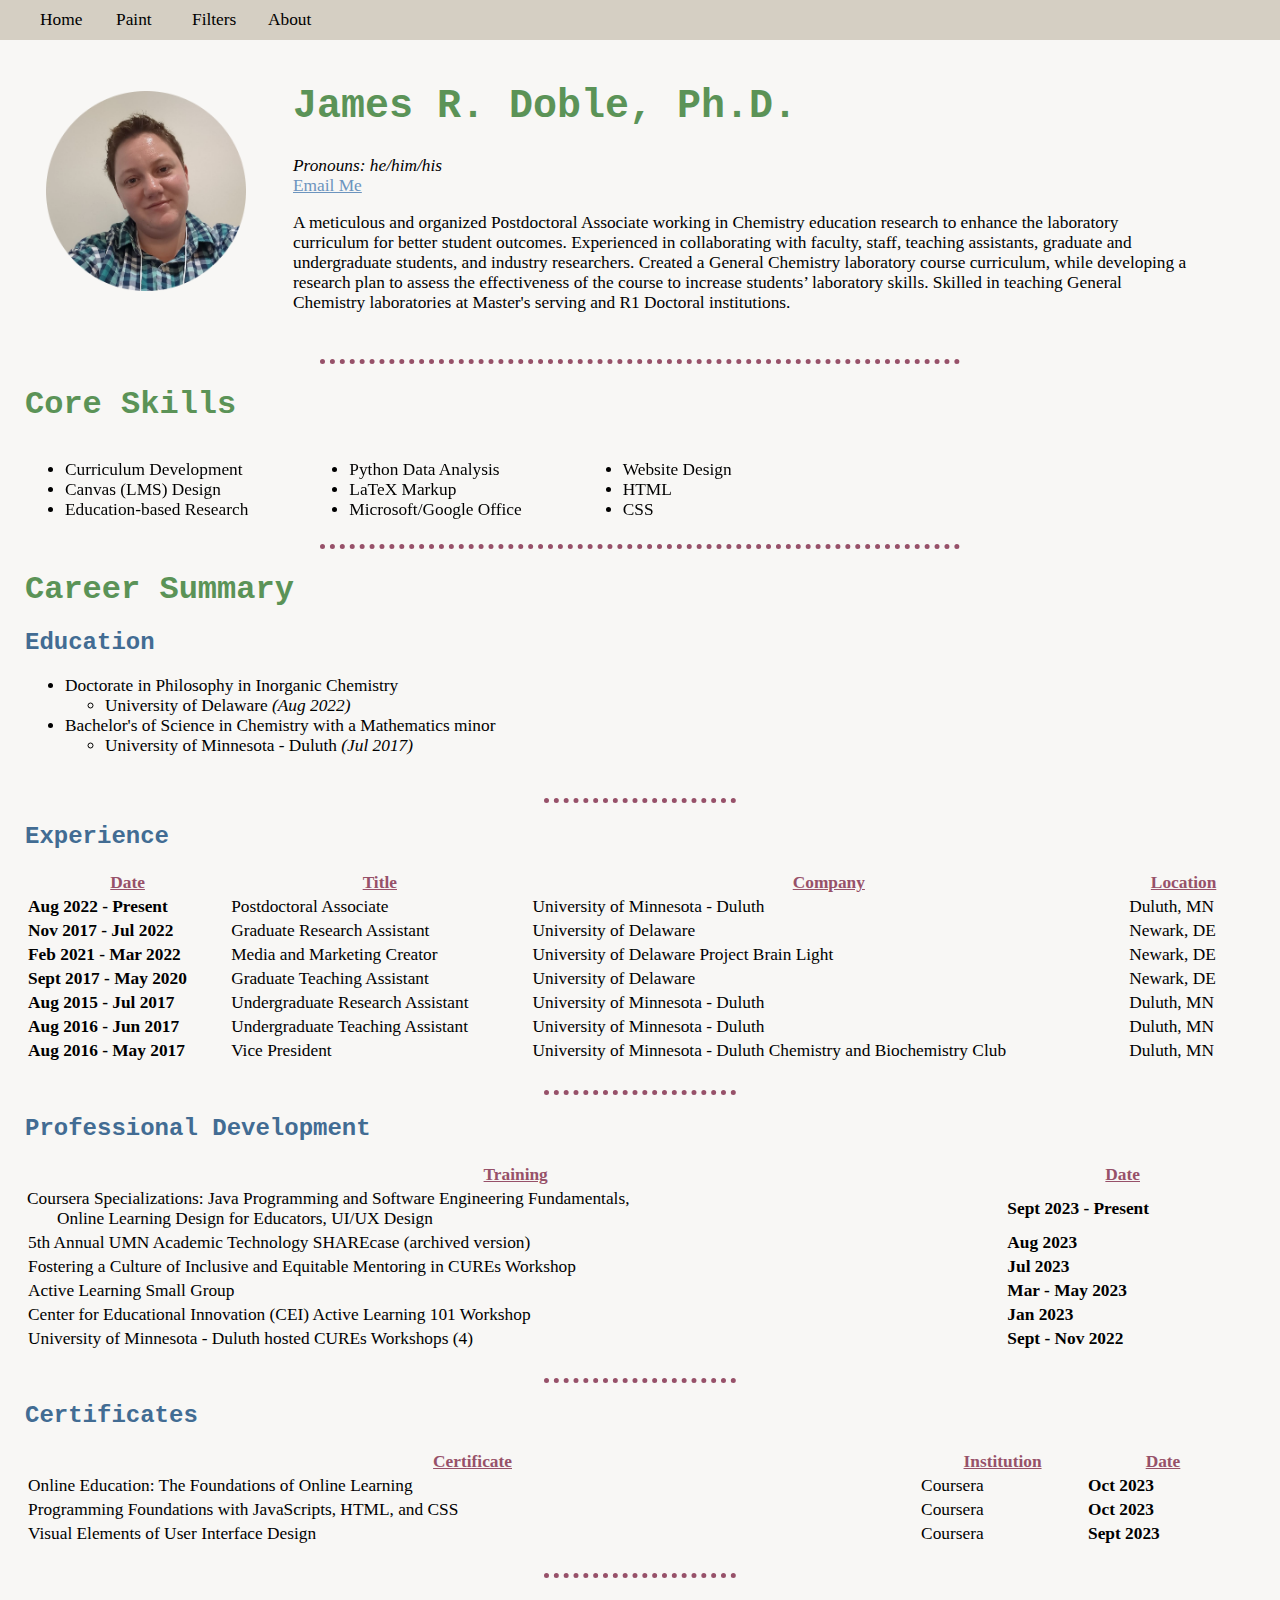
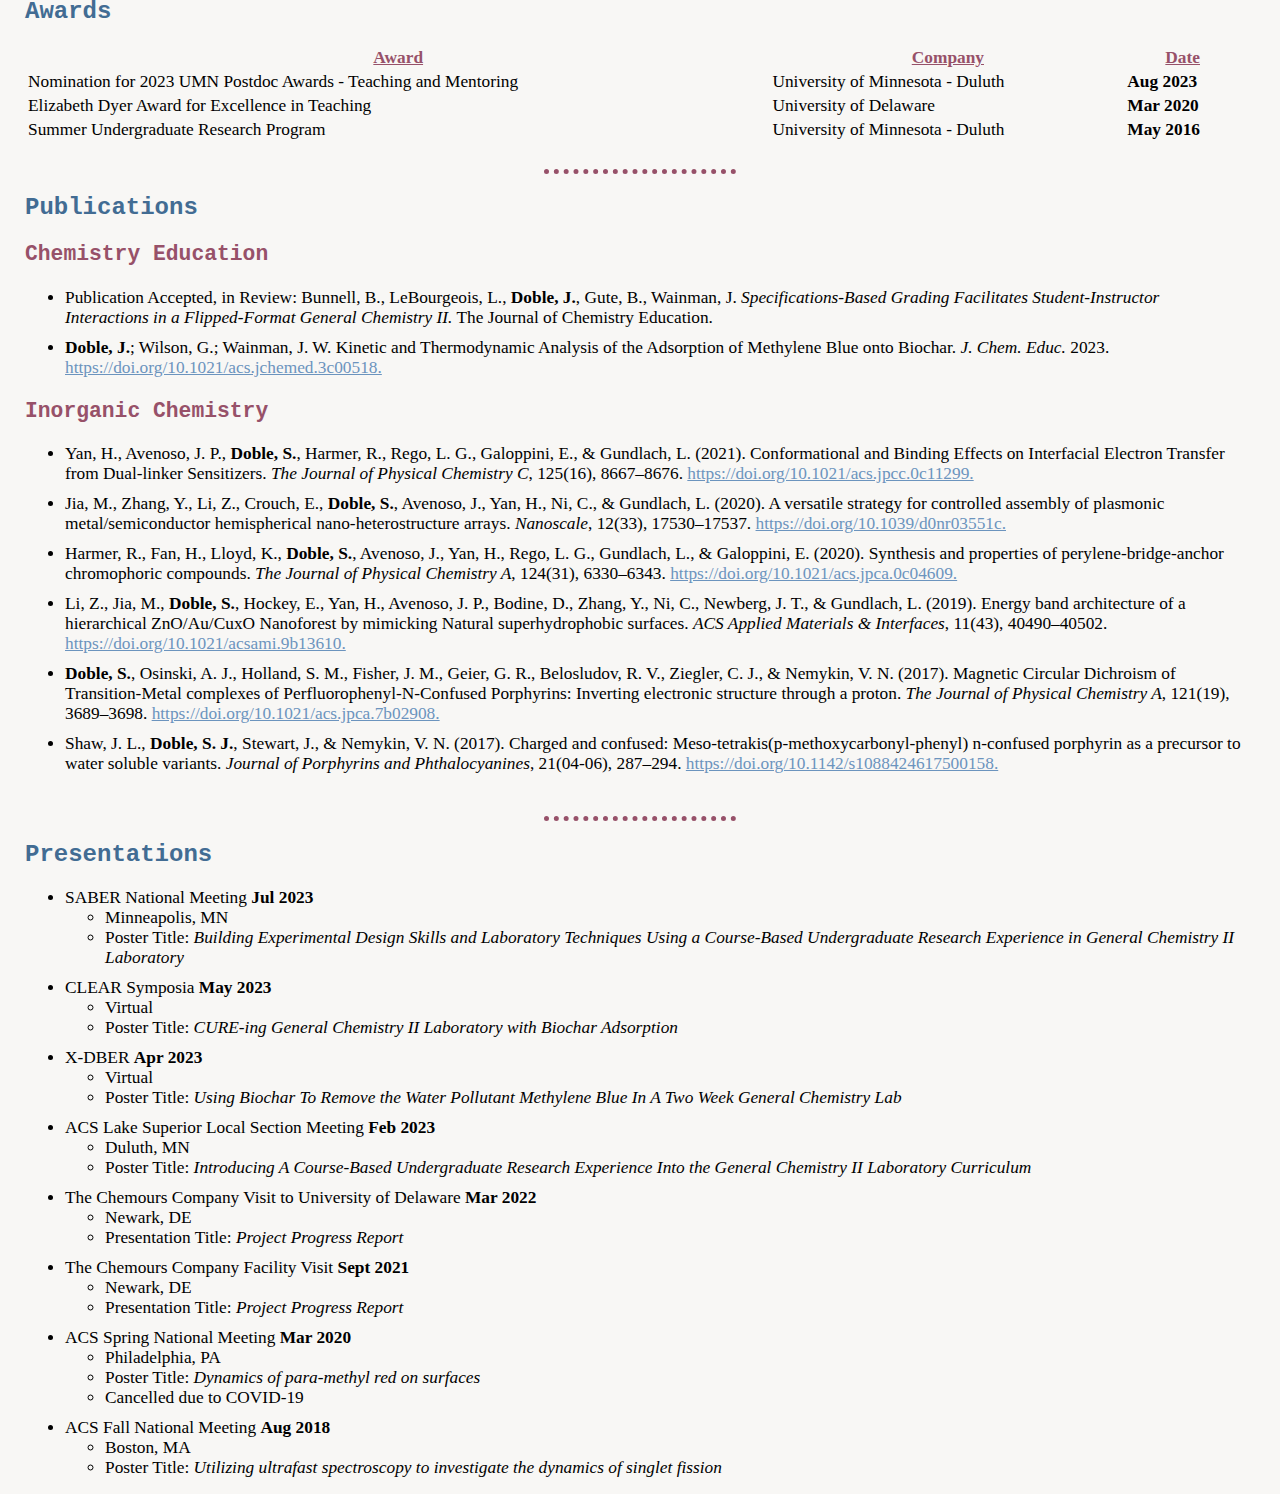
==== about.html @ 0ce315b1 "Add files via upload" ====
<!DOCTYPE html>
<html lang="en" >
<head>
  <meta charset="UTF-8">
  <meta name="viewport" content="width=device-width, initial-scale=1.0">
  <title>About James R. Doble</title>
  <link rel="stylesheet" href="./style.css">
  <link rel="icon" href="favicon.ico">

</head>
<body>
<!-- partial:index.partial.html -->
<ul class="navbar">
  <li class="navbar"><a href="./index.html">Home</a></li>
  <li class="navbar"><a href="./paint.html">Paint</a></li>
  <li class="navbar"><a href="./filters.html">Filters</a></li>
  <!--<li class="navbar"><a href="#Green Screen">Green Screen</a></li>-->
  <li class="navbar"><a href="./about.html">About</a></li>
</ul>
  
<br><br> <table cellspacing="20" style="width:95%;">
            <td><img src="profile-pic.png" alt="Profile picture" width="200px"></td>
            <td>
                <h1 style="font-size:30pt;">James R. Doble, Ph.D.</h1>
              <p><em>Pronouns: he/him/his</em> 
                <br><a href="mailto:s12doble@gmail.com">
                Email Me</a></p>
              <p>A meticulous and organized Postdoctoral Associate working in Chemistry education research to enhance the laboratory curriculum for better student outcomes. Experienced in collaborating with faculty, staff, teaching assistants, graduate and undergraduate students, and industry researchers. Created a General Chemistry laboratory course curriculum, while developing a research plan to assess the effectiveness of the course to increase students’ laboratory skills. Skilled in teaching General Chemistry laboratories at Master's serving and R1 Doctoral institutions.</p>
            </td>
        </table>
<hr>

<h1>Core Skills</h1>
<div class="skills">
  <ul>
    <li>Curriculum Development</li>
    <li>Canvas (LMS) Design</li>
    <li>Education-based Research</li>
  </ul>
</div>
<div class="skills">
  <ul>
    <li>Python Data Analysis</li>
    <li>LaTeX Markup</li>
    <li>Microsoft/Google Office</li>
  </ul>
</div>
<div class="skills">
  <ul>
    <li>Website Design</li>
    <li>HTML</li>
    <li>CSS</li>
  </ul>
</div>

<hr>
<h1>Career Summary</h1>
<h2>Education</h2>
<ul>
  <li>Doctorate in Philosophy in Inorganic Chemistry</li>
  <ul>
    <li>University of Delaware <em>(Aug 2022)</em></li>
  </ul>
  <li>Bachelor's of Science in Chemistry with a Mathematics minor</li>
  <ul>
    <li>University of Minnesota - Duluth <em>(Jul 2017)</em></li>
  </ul>
</ul>
<br><hr style="width:15%;">
<h2>Experience</h2>
<table>
  <tr>
    <th>Date</th>
    <th>Title</th>
    <th>Company</th>
    <th>Location</th>
  </tr>
  <tr>
    <td><b>Aug 2022 - Present</b></td>
    <td>Postdoctoral Associate</td>
    <td>University of Minnesota - Duluth</td>
    <td>Duluth, MN</td>
  </tr>
  <tr>
    <td><b>Nov 2017 - Jul 2022</b></td>
    <td>Graduate Research Assistant</td>
    <td>University of Delaware</td>
    <td>Newark, DE</td>
  </tr>
  <tr>
    <td><b>Feb 2021 - Mar 2022</b></td>
    <td>Media and Marketing Creator</td>
    <td>University of Delaware Project Brain Light</td>
    <td>Newark, DE</td>
  </tr>
  <tr>
    <td><b>Sept 2017 - May 2020</b></td>
    <td>Graduate Teaching Assistant</td>
    <td>University of Delaware</td>
    <td>Newark, DE</td>
  </tr>
  <tr>
    <td><b>Aug 2015 - Jul 2017</b></td>
    <td>Undergraduate Research Assistant</td>
    <td>University of Minnesota - Duluth</td>
    <td>Duluth, MN</td>
  </tr>
    <tr>
    <td><b>Aug 2016 - Jun 2017</b></td>
    <td>Undergraduate Teaching Assistant</td>
    <td>University of Minnesota - Duluth</td>
    <td>Duluth, MN</td>
  </tr>
  <tr>
    <td><b>Aug 2016 - May 2017</b></td>
    <td>Vice President</td>
    <td>University of Minnesota - Duluth Chemistry and Biochemistry Club</td>
    <td>Duluth, MN</td>
  </tr>
</table>
<br><hr style="width:15%;">
<h2>Professional Development</h2>
<table>
  <tr>
  <th>Training</th>
  <th>Date</th>
  </tr>
  <tr>
    <td style="padding-left: 30px; text-indent: -30px;"><!--creates a handing indent-->
    Coursera Specializations: Java Programming and Software Engineering Fundamentals, <br>Online Learning Design for Educators, UI/UX Design
    </td>
    <td><b>Sept 2023 - Present</b></td>
  </tr>
  <tr>
      <td>
  5th Annual UMN Academic Technology SHAREcase (archived version)
      </td>
    <td><b>Aug 2023</b></td>
  </tr>
  <tr>
    <td>
  Fostering a Culture of Inclusive and Equitable Mentoring in CUREs Workshop
    </td>
    <td><b>Jul 2023</b></td>
  </tr>
  <tr>
    <td>
  Active Learning Small Group
    </td>
    <td><b>Mar - May 2023</b></td>
  </tr>
  <tr>
    <td>
  Center for Educational Innovation (CEI) Active Learning 101 Workshop
    </td>
    <td><b>Jan 2023</b></td>
  </tr>
  <tr>
    <td>
  University of Minnesota - Duluth hosted CUREs Workshops (4)
    </td>
    <td><b>Sept - Nov 2022</b></td>
  </tr>
</table>
<br><hr style="width:15%;">
<h2>Certificates</h2>
<table>
  <tr>
    <th>Certificate</th>
    <th>Institution</th>
    <th>Date</th>
  </tr>
  <tr>
    <td>Online Education: The Foundations of Online Learning</td>
    <td>Coursera</td>
    <td><b>Oct 2023</b></td>
  </tr>
  <tr>
    <td>Programming Foundations with JavaScripts, HTML, and CSS</td>
    <td>Coursera</td>
    <td><b>Oct 2023</b></td>
  </tr>
  <tr>
    <td>Visual Elements of User Interface Design</td>
    <td>Coursera</td>
    <td><b>Sept 2023</b></td>
  </tr>
</table>

<br><hr style="width:15%;">
<h2>Awards</h2>
<table>
  <tr>
    <th>Award</th>
    <th>Company</th>
    <th>Date</th>
  </tr>
  <tr>
  <td>
    Nomination for 2023 UMN Postdoc Awards - Teaching and Mentoring
  </td>
    <td>
      University of Minnesota - Duluth
    </td>
    <td><b>Aug 2023</b></td>
  </tr>
  <tr>
  <td>
    Elizabeth Dyer Award for Excellence in Teaching
  </td>
    <td>
      University of Delaware
    </td>
    <td><b>Mar 2020</b></td>
  </tr>
  <tr>
  <td>
    Summer Undergraduate Research Program
  </td>
    <td>
      University of Minnesota - Duluth
    </td>
    <td><b>May 2016</b></td>
  </tr>
</table>
<br><hr style="width:15%;">
<h2>Publications</h2>
<h3>Chemistry Education</h3>
<ul>
  <li class="xspace">
    Publication Accepted, in Review: Bunnell, B., LeBourgeois, L., <b>Doble, J.</b>, Gute, B., Wainman, J. <i>Specifications-Based Grading Facilitates Student-Instructor Interactions in a Flipped-Format General Chemistry II.</i> The Journal of Chemistry Education.
  </li>
  <li>
    <b>Doble, J.</b>; Wilson, G.; Wainman, J. W. Kinetic and Thermodynamic Analysis of the Adsorption of Methylene Blue onto Biochar. <i>J. Chem. Educ.</i> 2023. <a href="https://doi.org/10.1021/acs.jchemed.3c00518">https://doi.org/10.1021/acs.jchemed.3c00518.</a>
  </li>
</ul>
<h3>Inorganic Chemistry</h3>
<ul>
  <li class="xspace">
    Yan, H., Avenoso, J. P., <b>Doble, S.</b>, Harmer, R., Rego, L. G., Galoppini, E., & Gundlach, L. (2021). Conformational and Binding Effects on Interfacial Electron Transfer from Dual-linker Sensitizers. <i>The Journal of Physical Chemistry C</i>, 125(16), 8667–8676. <a href="https://doi.org/10.1021/acs.jpcc.0c11299">https://doi.org/10.1021/acs.jpcc.0c11299.</a> 
  </li>
  <li class="xspace">
    Jia, M., Zhang, Y., Li, Z., Crouch, E., <b>Doble, S.</b>, Avenoso, J., Yan, H., Ni, C., & Gundlach, L. (2020). A versatile strategy for controlled assembly of plasmonic metal/semiconductor hemispherical nano-heterostructure arrays. <i>Nanoscale</i>, 12(33), 17530–17537. <a href="https://doi.org/10.1039/d0nr03551c">https://doi.org/10.1039/d0nr03551c.</a>
  </li>
  <li class="xspace">
    Harmer, R., Fan, H., Lloyd, K., <b>Doble, S.</b>, Avenoso, J., Yan, H., Rego, L. G., Gundlach, L., & Galoppini, E. (2020). Synthesis and properties of perylene-bridge-anchor chromophoric compounds. <i>The Journal of Physical Chemistry A</i>, 124(31), 6330–6343. <a href="https://doi.org/10.1021/acs.jpca.0c04609">https://doi.org/10.1021/acs.jpca.0c04609. </a>
  </li>
  <li class="xspace">
    Li, Z., Jia, M., <b>Doble, S.</b>, Hockey, E., Yan, H., Avenoso, J. P., Bodine, D., Zhang, Y., Ni, C., Newberg, J. T., & Gundlach, L. (2019). Energy band architecture of a hierarchical ZnO/Au/CuxO Nanoforest by mimicking Natural superhydrophobic surfaces. <i>ACS Applied Materials & Interfaces</i>, 11(43), 40490–40502. <a href="https://doi.org/10.1021/acsami.9b13610">https://doi.org/10.1021/acsami.9b13610. </a>
  </li>
  <li class="xspace">
  <b>Doble, S.</b>, Osinski, A. J., Holland, S. M., Fisher, J. M., Geier, G. R., Belosludov, R. V., Ziegler, C. J., & Nemykin, V. N. (2017). Magnetic Circular Dichroism of Transition-Metal complexes of Perfluorophenyl-N-Confused Porphyrins: Inverting electronic structure through a proton. <i>The Journal of Physical Chemistry A</i>, 121(19), 3689–3698. <a href="https://doi.org/10.1021/acs.jpca.7b02908">https://doi.org/10.1021/acs.jpca.7b02908. </a>
  </li>
  <li>
    Shaw, J. L., <b>Doble, S. J.</b>, Stewart, J., & Nemykin, V. N. (2017). Charged and confused: Meso-tetrakis(p-methoxycarbonyl-phenyl) n-confused porphyrin as a precursor to water soluble variants. <i>Journal of Porphyrins and Phthalocyanines</i>, 21(04-06), 287–294. <a href="https://doi.org/10.1142/s1088424617500158">https://doi.org/10.1142/s1088424617500158.</a>
  </li>
</ul>
<br><hr style="width:15%;">
<h2>Presentations</h2>
<ul>
  <li>SABER National Meeting <b>Jul 2023</b></li>
    <ul>
      <li>Minneapolis, MN</li>
      <li>Poster Title: <em>Building Experimental Design Skills and Laboratory Techniques Using a Course-Based Undergraduate Research Experience in General Chemistry II Laboratory</em></li>
  </ul>
  <li style="padding-top:10px;">CLEAR Symposia <b>May 2023</b></li>
    <ul>
      <li>Virtual</li>
      <li>Poster Title: <em>CURE-ing General Chemistry II Laboratory with Biochar Adsorption</em></li>
  </ul>
    <li style="padding-top:10px;">X-DBER <b>Apr 2023</b></li>
    <ul>
      <li>Virtual</li>
      <li>Poster Title: <em>Using Biochar To Remove the Water Pollutant Methylene Blue In A Two Week General Chemistry Lab</em></li>
  </ul>
    <li style="padding-top:10px;">ACS Lake Superior Local Section Meeting <b>Feb 2023</b></li>
    <ul>
      <li>Duluth, MN</li>
      <li>Poster Title: <em>Introducing A Course-Based Undergraduate Research Experience Into the General Chemistry II Laboratory Curriculum</em></li>
  </ul>
    <li style="padding-top:10px;">The Chemours Company Visit to University of Delaware <b>Mar 2022</b></li>
    <ul>
      <li>Newark, DE</li>
      <li>Presentation Title: <em>Project Progress Report</em></li>
  </ul>
      <li style="padding-top:10px;">The Chemours Company Facility Visit <b>Sept 2021</b></li>
    <ul>
      <li>Newark, DE</li>
      <li>Presentation Title: <em>Project Progress Report</em></li>
  </ul>
    <li style="padding-top:10px;">ACS Spring National Meeting <b>Mar 2020</b></li>
    <ul>
      <li>Philadelphia, PA</li>
      <li>Poster Title: <em>Dynamics of para-methyl red on surfaces</em></li>
      <li>Cancelled due to COVID-19</li>
  </ul>
  <li style="padding-top:10px;">ACS Fall National Meeting <b>Aug 2018</b></li>
    <ul>
      <li>Boston, MA</li>
      <li>Poster Title: <em>Utilizing ultrafast spectroscopy to investigate the dynamics of singlet fission</em></li>
  </ul>
</ul>
<!-- partial -->
  
</body>
</html>
---- style.css ----
body{
  background-color: #F8F7F5;
  margin:0;
  padding: 0;
}
h1{
  color: #5b9357;
  font-family: "Courier";
  margin-left:25px;
}
h2{
  color: #426c93;
  font-family: "Courier";
  margin-left:25px;
}
h3{
  color:#975169;
  font-family: "Courier";
  margin-left:25px;
  font-size: 16pt;
}
a{
  color:#6c94be;
}
a:hover{
  color:#c37991;
}

ul.navbar{
  list-style-type: none;
  margin: 0;
  padding: 0;
  overflow: hidden;
  background-color: #d5cfc3;
  position:fixed;
  width:100%;
}
li.navbar{
  display:inline-block;
  padding:10px 20px;
  margin:0;
  width:2.5%;
}
ul.navbar li a{
  color:black;
  text-decoration:none;
  padding:10px 20px;
}
ul.navbar li a:active{
  background-color: #5b9357;
}
ul.navbar li a:hover{
  background-color:#c37991;
}

hr{
    border-style: dotted none none;
    border-width:5px;
    color:#975169;
    width:50%;
}

div{
  font-size: 12pt;
  margin-left:0;
}
p{
  font-size: 13pt;
  font-family: "Verdana";
  margin-left:25px;
  width:95%;
}
li{
  font-size:13pt;
  font-family: "Verdana";
  margin-left:25px;
  width:95%;
}
.middleBox{
  margin-left:0;
  margin-right: auto; 
  margin-left: auto; 
  display: block;
  text-align:center;
}
table{
  font-size:13pt;
  width:95%;
  margin-left:25px;
}
.skills{
  display:inline-block;
  position:relative;
  padding-right:2.5%;
  margin-left:0;
}

th{
  text-decoration:underline;
  color: #975169;
  font-family: "Verdana";
}
tr{
  font-family: "Verdana";
}
.xspace{
  padding-bottom:10px;
}
canvas{
  border: 1px solid gray;
  background-color:white;
  margin-left:25px;
}

input{
  font-family:"Verdana";
  font-size:12pt;
}

img{
  font-family:"Verdana";
  font-size:12pt;
}
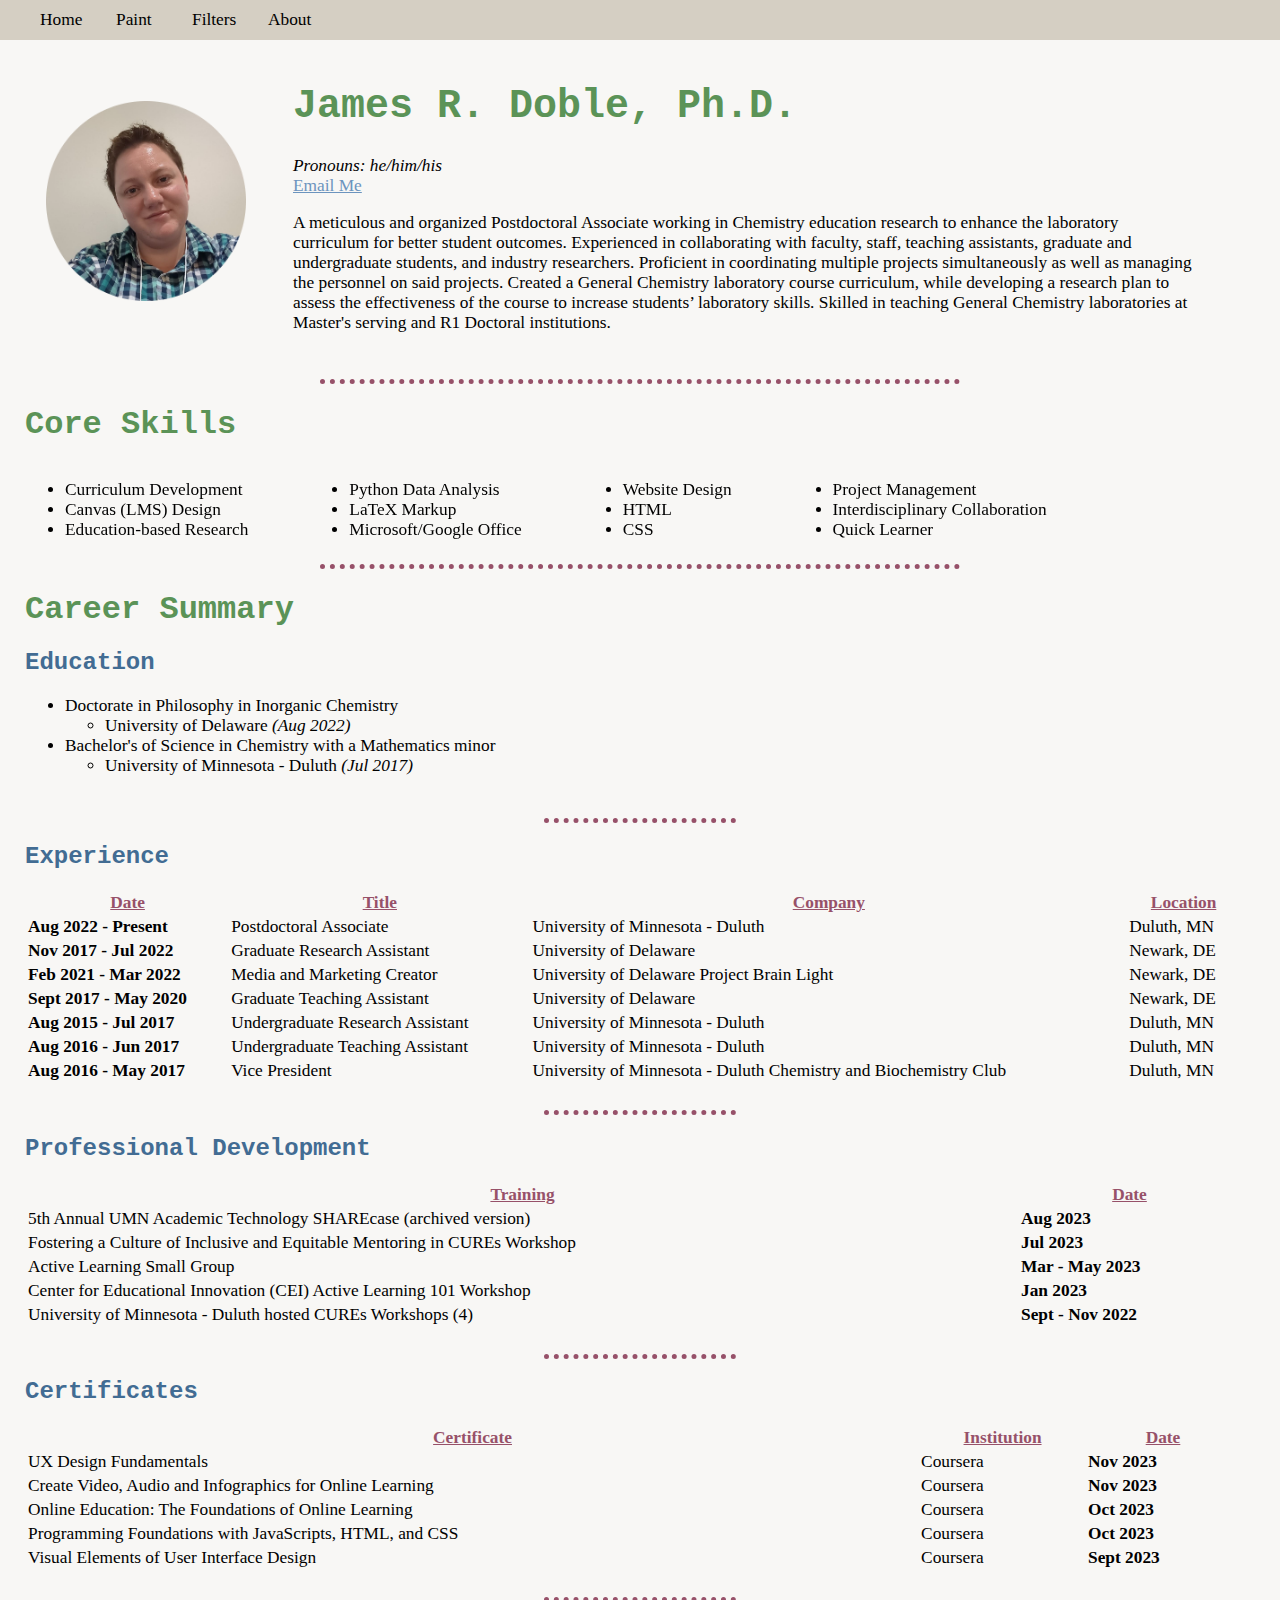
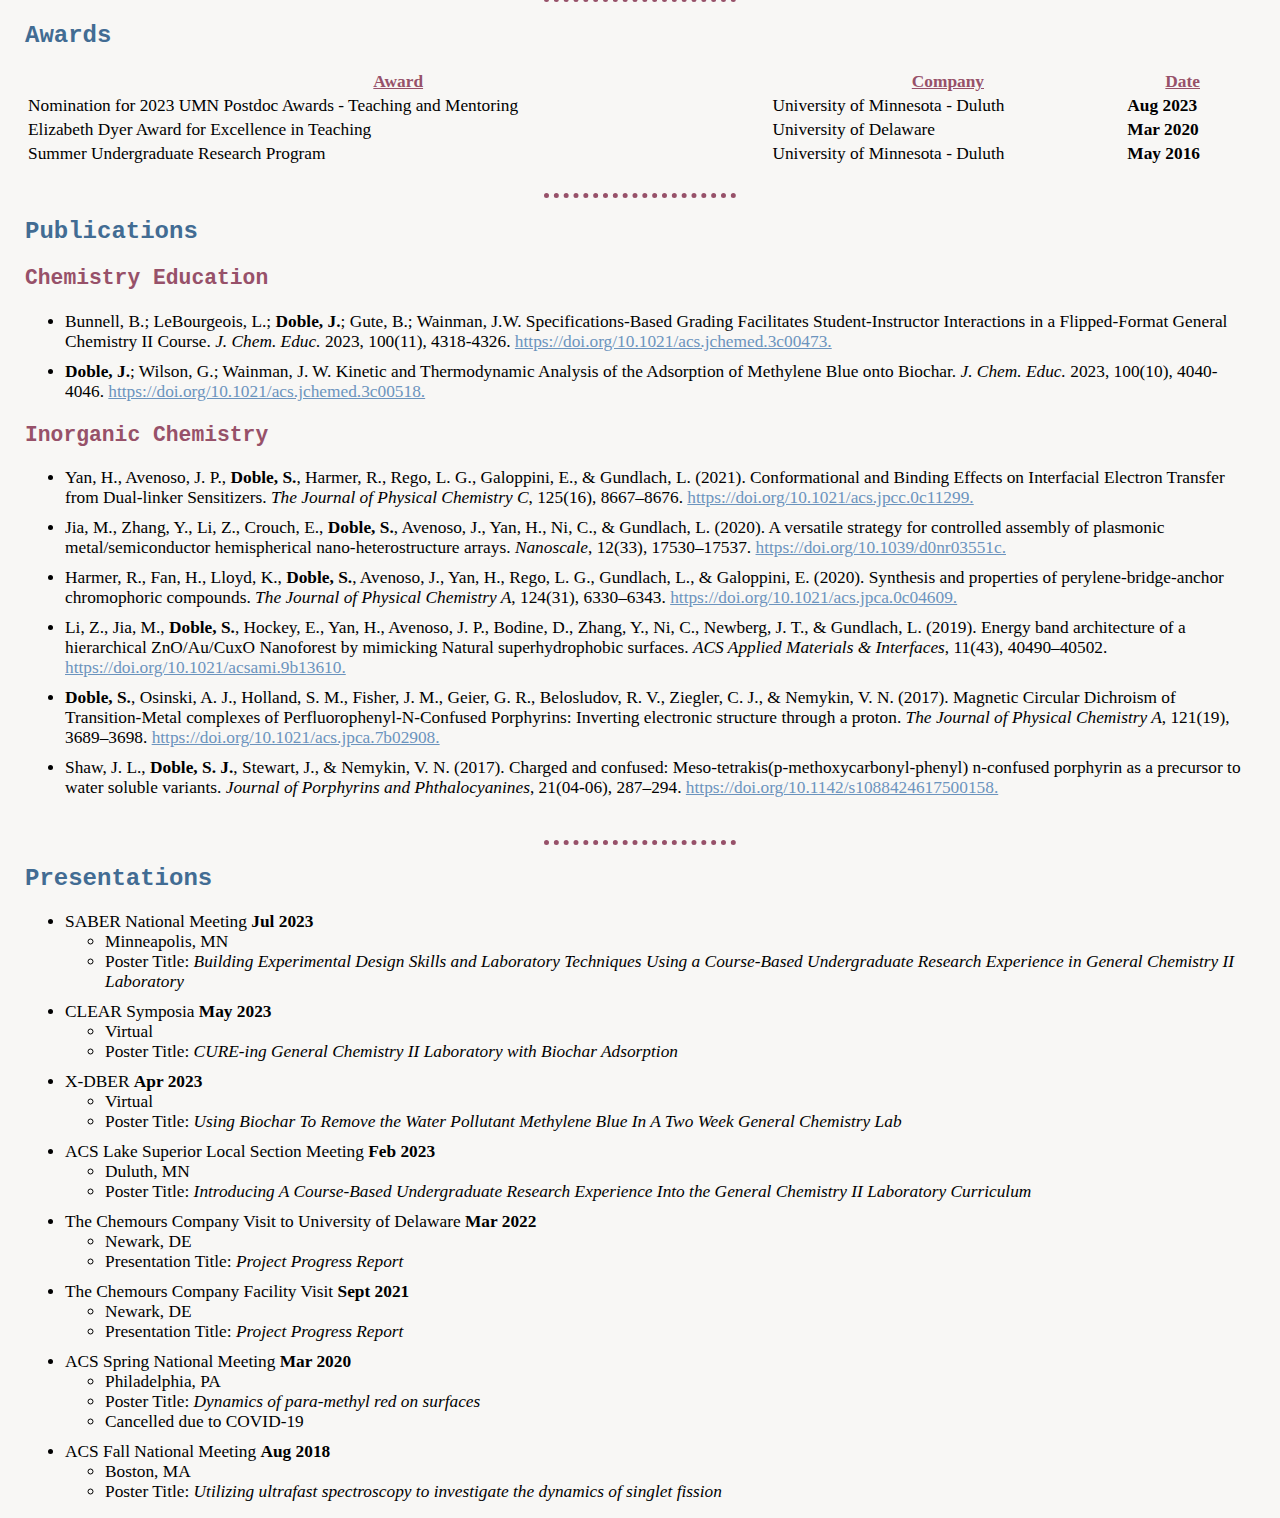
==== commit f84d0665: "Update about.html" ====
--- a/about.html
+++ b/about.html
@@ -25,7 +25,11 @@
               <p><em>Pronouns: he/him/his</em> 
                 <br><a href="mailto:s12doble@gmail.com">
                 Email Me</a></p>
-              <p>A meticulous and organized Postdoctoral Associate working in Chemistry education research to enhance the laboratory curriculum for better student outcomes. Experienced in collaborating with faculty, staff, teaching assistants, graduate and undergraduate students, and industry researchers. Created a General Chemistry laboratory course curriculum, while developing a research plan to assess the effectiveness of the course to increase students’ laboratory skills. Skilled in teaching General Chemistry laboratories at Master's serving and R1 Doctoral institutions.</p>
+              <p>A meticulous and organized Postdoctoral Associate working in Chemistry education research to enhance the laboratory curriculum for better student outcomes.
+                Experienced in collaborating with faculty, staff, teaching assistants, graduate and undergraduate students, and industry researchers. 
+                Proficient in coordinating multiple projects simultaneously as well as managing the personnel on said projects. 
+                Created a General Chemistry laboratory course curriculum, while developing a research plan to assess the effectiveness of the course to increase students’ laboratory skills. 
+                Skilled in teaching General Chemistry laboratories at Master's serving and R1 Doctoral institutions.</p>
             </td>
         </table>
 <hr>
@@ -50,6 +54,13 @@
     <li>Website Design</li>
     <li>HTML</li>
     <li>CSS</li>
+  </ul>
+</div>
+<div class="skills">
+  <ul>
+    <li>Project Management</li>
+    <li>Interdisciplinary Collaboration</li>
+    <li>Quick Learner</li>
   </ul>
 </div>
 
@@ -66,7 +77,9 @@
     <li>University of Minnesota - Duluth <em>(Jul 2017)</em></li>
   </ul>
 </ul>
-<br><hr style="width:15%;">
+
+<br><hr style="width:15%;">
+
 <h2>Experience</h2>
 <table>
   <tr>
@@ -118,18 +131,14 @@
     <td>Duluth, MN</td>
   </tr>
 </table>
-<br><hr style="width:15%;">
+
+<br><hr style="width:15%;">
+
 <h2>Professional Development</h2>
 <table>
   <tr>
   <th>Training</th>
   <th>Date</th>
-  </tr>
-  <tr>
-    <td style="padding-left: 30px; text-indent: -30px;"><!--creates a handing indent-->
-    Coursera Specializations: Java Programming and Software Engineering Fundamentals, <br>Online Learning Design for Educators, UI/UX Design
-    </td>
-    <td><b>Sept 2023 - Present</b></td>
   </tr>
   <tr>
       <td>
@@ -162,7 +171,9 @@
     <td><b>Sept - Nov 2022</b></td>
   </tr>
 </table>
-<br><hr style="width:15%;">
+
+<br><hr style="width:15%;">
+
 <h2>Certificates</h2>
 <table>
   <tr>
@@ -171,6 +182,16 @@
     <th>Date</th>
   </tr>
   <tr>
+    <td>UX Design Fundamentals</td>
+    <td>Coursera</td>
+    <td><b>Nov 2023</b></td>
+  </tr>
+  <tr>
+    <td>Create Video, Audio and Infographics for Online Learning</td>
+    <td>Coursera</td>
+    <td><b>Nov 2023</b></td>
+  </tr>
+  <tr>
     <td>Online Education: The Foundations of Online Learning</td>
     <td>Coursera</td>
     <td><b>Oct 2023</b></td>
@@ -188,6 +209,7 @@
 </table>
 
 <br><hr style="width:15%;">
+
 <h2>Awards</h2>
 <table>
   <tr>
@@ -223,15 +245,19 @@
     <td><b>May 2016</b></td>
   </tr>
 </table>
-<br><hr style="width:15%;">
+
+<br><hr style="width:15%;">
+
 <h2>Publications</h2>
 <h3>Chemistry Education</h3>
 <ul>
   <li class="xspace">
-    Publication Accepted, in Review: Bunnell, B., LeBourgeois, L., <b>Doble, J.</b>, Gute, B., Wainman, J. <i>Specifications-Based Grading Facilitates Student-Instructor Interactions in a Flipped-Format General Chemistry II.</i> The Journal of Chemistry Education.
+    Bunnell, B.; LeBourgeois, L.; <b>Doble, J.</b>; Gute, B.; Wainman, J.W. Specifications-Based Grading Facilitates Student-Instructor Interactions in a Flipped-Format General Chemistry II Course.
+    <i>J. Chem. Educ.</i> 2023, 100(11), 4318-4326. <a href="https://doi.org/10.1021/acs.jchemed.3c00473">https://doi.org/10.1021/acs.jchemed.3c00473.</a>
   </li>
   <li>
-    <b>Doble, J.</b>; Wilson, G.; Wainman, J. W. Kinetic and Thermodynamic Analysis of the Adsorption of Methylene Blue onto Biochar. <i>J. Chem. Educ.</i> 2023. <a href="https://doi.org/10.1021/acs.jchemed.3c00518">https://doi.org/10.1021/acs.jchemed.3c00518.</a>
+    <b>Doble, J.</b>; Wilson, G.; Wainman, J. W. Kinetic and Thermodynamic Analysis of the Adsorption of Methylene Blue onto Biochar. <i>J. Chem. Educ.</i> 2023, 100(10), 4040-4046.
+     <a href="https://doi.org/10.1021/acs.jchemed.3c00518">https://doi.org/10.1021/acs.jchemed.3c00518.</a>
   </li>
 </ul>
 <h3>Inorganic Chemistry</h3>
